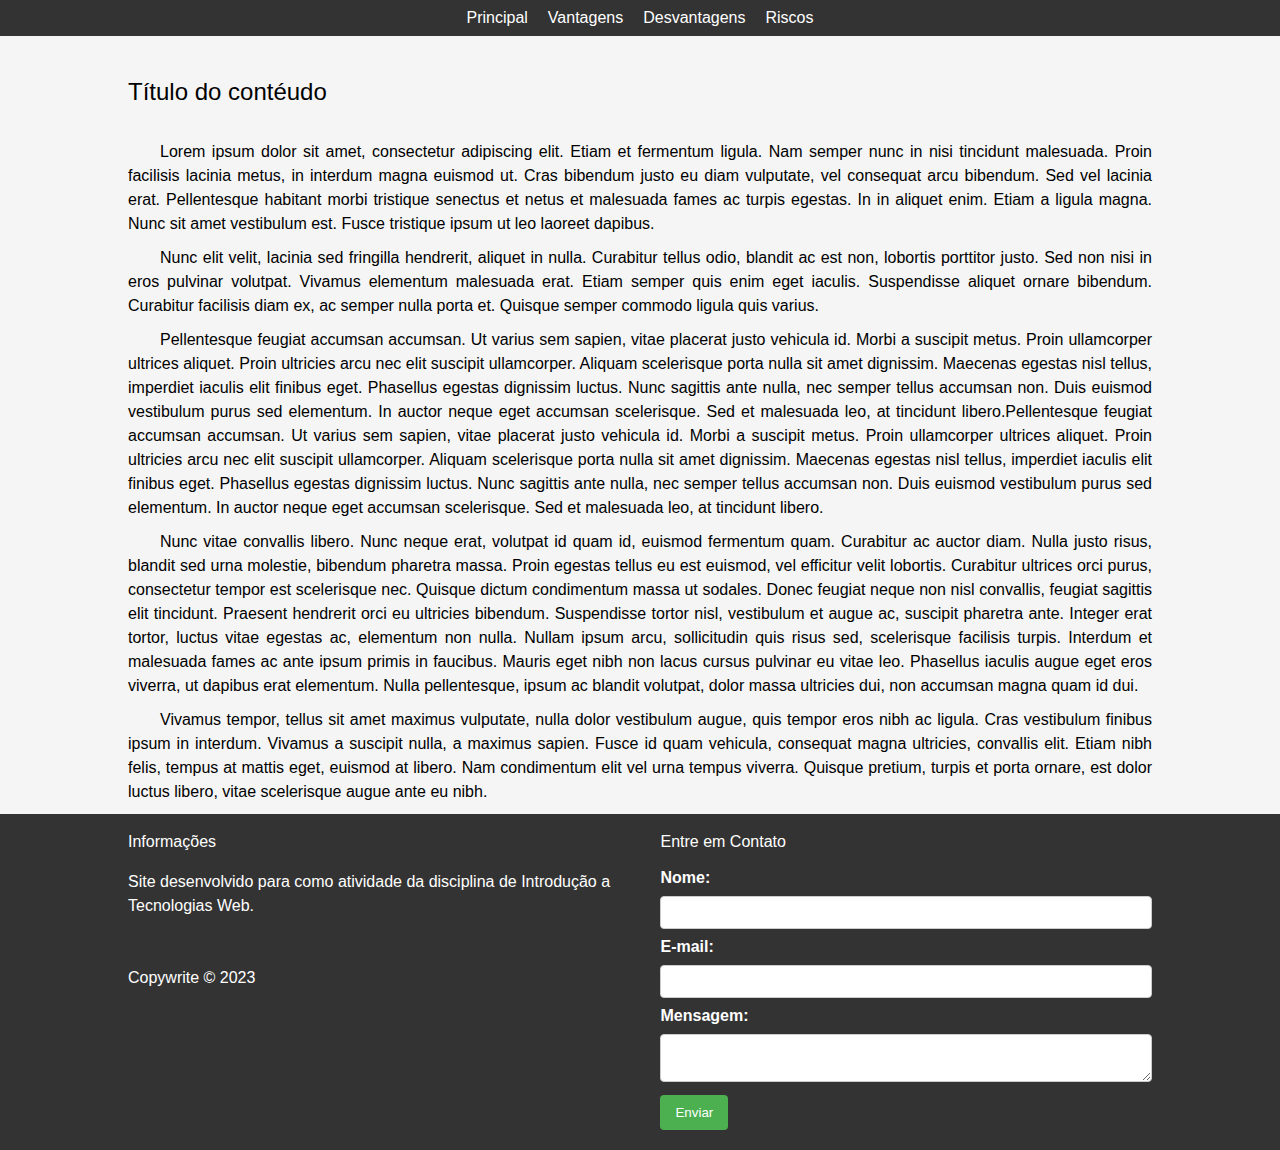
==== index.html @ ad64367f "Adiciona layout inicial" ====
<!DOCTYPE html>
<html lang="">
  <head>
    <meta charset="UTF-8" />
    <meta http-equiv="X-UA-Compatible" content="IE=edge" />
    <meta name="viewport" content="width=device-width, initial-scale=1.0" />
    <title>Principal</title>
    <link rel="stylesheet" href="style.css" />
  </head>
  <body>
    <header>
      <nav>
        <ul>
          <li>
            <a href="index.html">Principal</a>
          </li>
          <li>
            <a href="vantagens.html">Vantagens</a>
          </li>
          <li>
            <a href="desvantagens.html">Desvantagens</a>
          </li>
          <li>
            <a href="riscos.html">Riscos</a>
          </li>
        </ul>
      </nav>
    </header>

    <main class="container">
      <article>
        <h1>Título do contéudo</h1>

        <p>
          Lorem ipsum dolor sit amet, consectetur adipiscing elit. Etiam et
          fermentum ligula. Nam semper nunc in nisi tincidunt malesuada. Proin
          facilisis lacinia metus, in interdum magna euismod ut. Cras bibendum
          justo eu diam vulputate, vel consequat arcu bibendum. Sed vel lacinia
          erat. Pellentesque habitant morbi tristique senectus et netus et
          malesuada fames ac turpis egestas. In in aliquet enim. Etiam a ligula
          magna. Nunc sit amet vestibulum est. Fusce tristique ipsum ut leo
          laoreet dapibus.
        </p>

        <p>
          Nunc elit velit, lacinia sed fringilla hendrerit, aliquet in nulla.
          Curabitur tellus odio, blandit ac est non, lobortis porttitor justo.
          Sed non nisi in eros pulvinar volutpat. Vivamus elementum malesuada
          erat. Etiam semper quis enim eget iaculis. Suspendisse aliquet ornare
          bibendum. Curabitur facilisis diam ex, ac semper nulla porta et.
          Quisque semper commodo ligula quis varius.
        </p>

        <p>
          Pellentesque feugiat accumsan accumsan. Ut varius sem sapien, vitae
          placerat justo vehicula id. Morbi a suscipit metus. Proin ullamcorper
          ultrices aliquet. Proin ultricies arcu nec elit suscipit ullamcorper.
          Aliquam scelerisque porta nulla sit amet dignissim. Maecenas egestas
          nisl tellus, imperdiet iaculis elit finibus eget. Phasellus egestas
          dignissim luctus. Nunc sagittis ante nulla, nec semper tellus accumsan
          non. Duis euismod vestibulum purus sed elementum. In auctor neque eget
          accumsan scelerisque. Sed et malesuada leo, at tincidunt
          libero.Pellentesque feugiat accumsan accumsan. Ut varius sem sapien,
          vitae placerat justo vehicula id. Morbi a suscipit metus. Proin
          ullamcorper ultrices aliquet. Proin ultricies arcu nec elit suscipit
          ullamcorper. Aliquam scelerisque porta nulla sit amet dignissim.
          Maecenas egestas nisl tellus, imperdiet iaculis elit finibus eget.
          Phasellus egestas dignissim luctus. Nunc sagittis ante nulla, nec
          semper tellus accumsan non. Duis euismod vestibulum purus sed
          elementum. In auctor neque eget accumsan scelerisque. Sed et malesuada
          leo, at tincidunt libero.
        </p>

        <p>
          Nunc vitae convallis libero. Nunc neque erat, volutpat id quam id,
          euismod fermentum quam. Curabitur ac auctor diam. Nulla justo risus,
          blandit sed urna molestie, bibendum pharetra massa. Proin egestas
          tellus eu est euismod, vel efficitur velit lobortis. Curabitur
          ultrices orci purus, consectetur tempor est scelerisque nec. Quisque
          dictum condimentum massa ut sodales. Donec feugiat neque non nisl
          convallis, feugiat sagittis elit tincidunt. Praesent hendrerit orci eu
          ultricies bibendum. Suspendisse tortor nisl, vestibulum et augue ac,
          suscipit pharetra ante. Integer erat tortor, luctus vitae egestas ac,
          elementum non nulla. Nullam ipsum arcu, sollicitudin quis risus sed,
          scelerisque facilisis turpis. Interdum et malesuada fames ac ante
          ipsum primis in faucibus. Mauris eget nibh non lacus cursus pulvinar
          eu vitae leo. Phasellus iaculis augue eget eros viverra, ut dapibus
          erat elementum. Nulla pellentesque, ipsum ac blandit volutpat, dolor
          massa ultricies dui, non accumsan magna quam id dui.
        </p>

        <p>
          Vivamus tempor, tellus sit amet maximus vulputate, nulla dolor
          vestibulum augue, quis tempor eros nibh ac ligula. Cras vestibulum
          finibus ipsum in interdum. Vivamus a suscipit nulla, a maximus sapien.
          Fusce id quam vehicula, consequat magna ultricies, convallis elit.
          Etiam nibh felis, tempus at mattis eget, euismod at libero. Nam
          condimentum elit vel urna tempus viverra. Quisque pretium, turpis et
          porta ornare, est dolor luctus libero, vitae scelerisque augue ante eu
          nibh.
        </p>
      </article>
    </main>

    <footer>
      <div class="container">
        <div class="footer-columns">
          <div class="column-info">
            <h2>Informações</h2>

            <p>
              Site desenvolvido para como atividade da disciplina de Introdução
              a Tecnologias Web.
            </p>

            <p class="copywrite">Copywrite © 2023</p>
          </div>
          <div class="column-form">
            <h2>Entre em Contato</h2>
            <form
              action="mailto:seuemail@example.com"
              method="post"
              enctype="text/plain"
            >
              <label for="name">Nome:</label>
              <input type="text" id="name" name="name" required />

              <label for="email">E-mail:</label>
              <input type="email" id="email" name="email" required />

              <label for="message">Mensagem:</label>
              <textarea id="message" name="message" required></textarea>

              <input type="submit" value="Enviar" />
            </form>
          </div>
        </div>
      </div>
    </footer>
  </body>
</html>
---- style.css ----
/* http://meyerweb.com/eric/tools/css/reset/ 
   v2.0 | 20110126
   License: none (public domain)
*/

html,
body,
div,
span,
applet,
object,
iframe,
h1,
h2,
h3,
h4,
h5,
h6,
p,
blockquote,
pre,
a,
abbr,
acronym,
address,
big,
cite,
code,
del,
dfn,
em,
img,
ins,
kbd,
q,
s,
samp,
small,
strike,
strong,
sub,
sup,
tt,
var,
b,
u,
i,
center,
dl,
dt,
dd,
ol,
ul,
li,
fieldset,
form,
label,
legend,
table,
caption,
tbody,
tfoot,
thead,
tr,
th,
td,
article,
aside,
canvas,
details,
embed,
figure,
figcaption,
footer,
header,
hgroup,
menu,
nav,
output,
ruby,
section,
summary,
time,
mark,
audio,
video {
  margin: 0;
  padding: 0;
  border: 0;
  font-size: 100%;
  font: inherit;
  vertical-align: baseline;
}
/* HTML5 display-role reset for older browsers */
article,
aside,
details,
figcaption,
figure,
footer,
header,
hgroup,
menu,
nav,
section {
  display: block;
}
body {
  line-height: 1;
}
ol,
ul {
  list-style: none;
}
blockquote,
q {
  quotes: none;
}
blockquote:before,
blockquote:after,
q:before,
q:after {
  content: "";
  content: none;
}
table {
  border-collapse: collapse;
  border-spacing: 0;
}

body {
  font-family: Arial, sans-serif;
  background-color: #f5f5f5;
  margin: 0;
  padding: 0;
  font-size: 16px;
}

p {
  line-height: 1.5;
}

header {
  background-color: #333;
  color: #fff;
  padding: 10px;
  position: fixed;
  top: 0;
  left: 0;
  right: 0;
}

main {
  padding-top: 80px;
}

nav ul {
  list-style: none;
  margin: 0;
  padding: 0;
  display: flex;
  justify-content: center;
}

nav ul li a {
  color: #fff;
  text-decoration: none;
  padding: 10px;
  border-radius: 5px;
  transition: background-color 0.3s ease;
}

.container {
  margin: 0 auto;
  max-width: 80%;
  padding-left: 15px;
  padding-right: 15px;
}

article h1 {
  font-size: 24px;
  margin-bottom: 1.5em;
}

article p {
  margin-bottom: 10px;
  text-align: justify;
  text-indent: 2em;
}

footer {
  padding: 20px 0;
  background-color: #333;
  color: #fff;
}

.copywrite {
    margin-top: 3rem;
}

.footer-columns {
  display: flex;
  justify-content: space-between;
}

.column-info,
.column-form {
  width: 48%;
}

h2 {
  margin-bottom: 20px;
}

form label {
  display: block;
  margin-bottom: 10px;
  font-weight: bold;
}

form input[type="text"],
form input[type="email"],
form textarea {
  width: 100%;
  padding: 8px;
  border: 1px solid #ccc;
  border-radius: 4px;
  box-sizing: border-box;
  margin-bottom: 10px;
}

form input[type="submit"] {
  background-color: #4caf50;
  color: white;
  padding: 10px 15px;
  border: none;
  border-radius: 4px;
  cursor: pointer;
}

form input[type="submit"]:hover {
  background-color: #45a049;
}
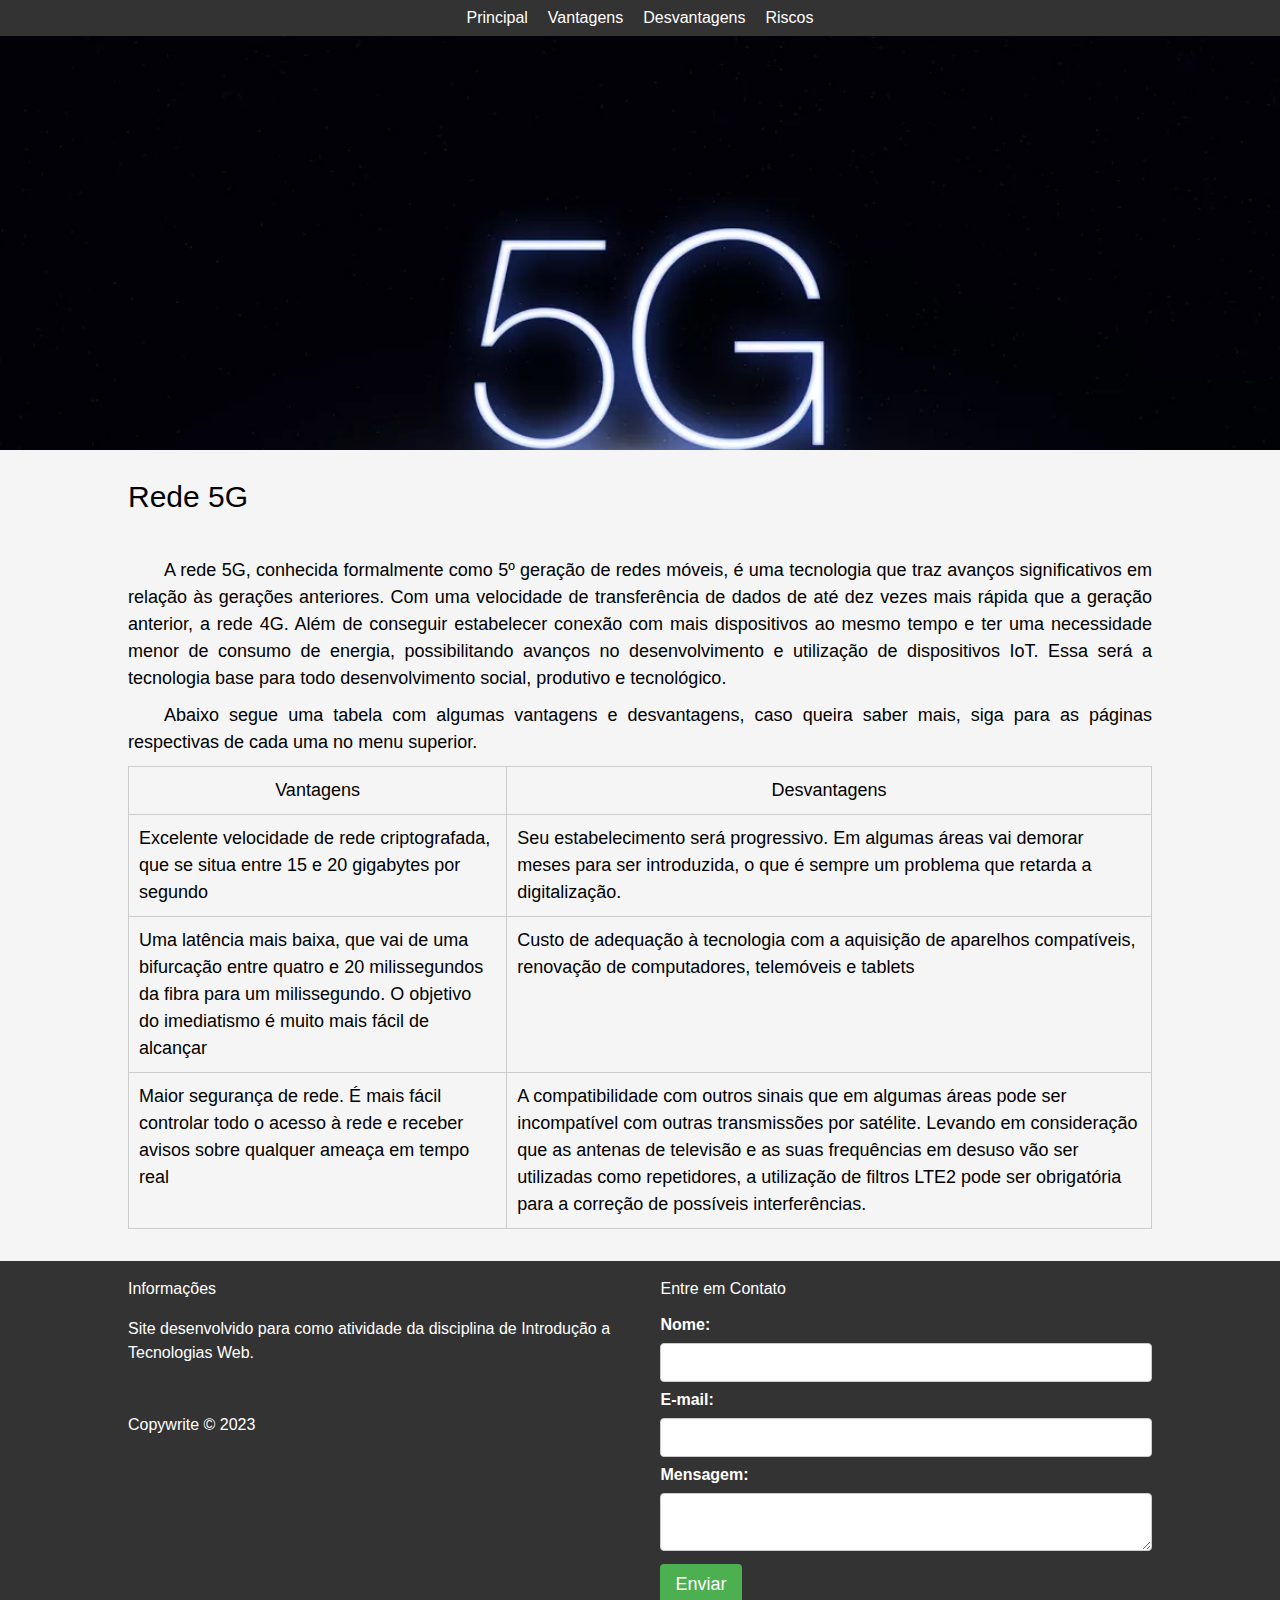
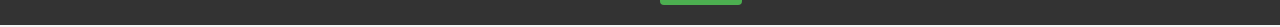
==== commit fdcabf26: "Adiciona informações do texto e finaliza layout" ====
--- a/index.html
+++ b/index.html
@@ -8,97 +8,63 @@
     <link rel="stylesheet" href="style.css" />
   </head>
   <body>
-    <header>
-      <nav>
-        <ul>
-          <li>
-            <a href="index.html">Principal</a>
-          </li>
-          <li>
-            <a href="vantagens.html">Vantagens</a>
-          </li>
-          <li>
-            <a href="desvantagens.html">Desvantagens</a>
-          </li>
-          <li>
-            <a href="riscos.html">Riscos</a>
-          </li>
-        </ul>
-      </nav>
-    </header>
+    <nav>
+      <ul>
+        <li>
+          <a href="index.html">Principal</a>
+        </li>
+        <li>
+          <a href="vantagens.html">Vantagens</a>
+        </li>
+        <li>
+          <a href="desvantagens.html">Desvantagens</a>
+        </li>
+        <li>
+          <a href="riscos.html">Riscos</a>
+        </li>
+      </ul>
+    </nav>
+
+    <header class="header"></header>
 
     <main class="container">
       <article>
-        <h1>Título do contéudo</h1>
+        <h1>Rede 5G</h1>
 
         <p>
-          Lorem ipsum dolor sit amet, consectetur adipiscing elit. Etiam et
-          fermentum ligula. Nam semper nunc in nisi tincidunt malesuada. Proin
-          facilisis lacinia metus, in interdum magna euismod ut. Cras bibendum
-          justo eu diam vulputate, vel consequat arcu bibendum. Sed vel lacinia
-          erat. Pellentesque habitant morbi tristique senectus et netus et
-          malesuada fames ac turpis egestas. In in aliquet enim. Etiam a ligula
-          magna. Nunc sit amet vestibulum est. Fusce tristique ipsum ut leo
-          laoreet dapibus.
+          A rede 5G, conhecida formalmente como 5º geração de redes móveis, é
+          uma tecnologia que traz avanços significativos em relação às gerações
+          anteriores. Com uma velocidade de transferência de dados de até dez
+          vezes mais rápida que a geração anterior, a rede 4G. Além de conseguir
+          estabelecer conexão com mais dispositivos ao mesmo tempo e ter uma
+          necessidade menor de consumo de energia, possibilitando avanços no
+          desenvolvimento e utilização de dispositivos IoT. Essa será a
+          tecnologia base para todo desenvolvimento social, produtivo e
+          tecnológico.
         </p>
 
         <p>
-          Nunc elit velit, lacinia sed fringilla hendrerit, aliquet in nulla.
-          Curabitur tellus odio, blandit ac est non, lobortis porttitor justo.
-          Sed non nisi in eros pulvinar volutpat. Vivamus elementum malesuada
-          erat. Etiam semper quis enim eget iaculis. Suspendisse aliquet ornare
-          bibendum. Curabitur facilisis diam ex, ac semper nulla porta et.
-          Quisque semper commodo ligula quis varius.
+          Abaixo segue uma tabela com algumas vantagens e desvantagens, caso queira saber mais, siga para as páginas respectivas de cada uma no menu superior.
         </p>
 
-        <p>
-          Pellentesque feugiat accumsan accumsan. Ut varius sem sapien, vitae
-          placerat justo vehicula id. Morbi a suscipit metus. Proin ullamcorper
-          ultrices aliquet. Proin ultricies arcu nec elit suscipit ullamcorper.
-          Aliquam scelerisque porta nulla sit amet dignissim. Maecenas egestas
-          nisl tellus, imperdiet iaculis elit finibus eget. Phasellus egestas
-          dignissim luctus. Nunc sagittis ante nulla, nec semper tellus accumsan
-          non. Duis euismod vestibulum purus sed elementum. In auctor neque eget
-          accumsan scelerisque. Sed et malesuada leo, at tincidunt
-          libero.Pellentesque feugiat accumsan accumsan. Ut varius sem sapien,
-          vitae placerat justo vehicula id. Morbi a suscipit metus. Proin
-          ullamcorper ultrices aliquet. Proin ultricies arcu nec elit suscipit
-          ullamcorper. Aliquam scelerisque porta nulla sit amet dignissim.
-          Maecenas egestas nisl tellus, imperdiet iaculis elit finibus eget.
-          Phasellus egestas dignissim luctus. Nunc sagittis ante nulla, nec
-          semper tellus accumsan non. Duis euismod vestibulum purus sed
-          elementum. In auctor neque eget accumsan scelerisque. Sed et malesuada
-          leo, at tincidunt libero.
-        </p>
-
-        <p>
-          Nunc vitae convallis libero. Nunc neque erat, volutpat id quam id,
-          euismod fermentum quam. Curabitur ac auctor diam. Nulla justo risus,
-          blandit sed urna molestie, bibendum pharetra massa. Proin egestas
-          tellus eu est euismod, vel efficitur velit lobortis. Curabitur
-          ultrices orci purus, consectetur tempor est scelerisque nec. Quisque
-          dictum condimentum massa ut sodales. Donec feugiat neque non nisl
-          convallis, feugiat sagittis elit tincidunt. Praesent hendrerit orci eu
-          ultricies bibendum. Suspendisse tortor nisl, vestibulum et augue ac,
-          suscipit pharetra ante. Integer erat tortor, luctus vitae egestas ac,
-          elementum non nulla. Nullam ipsum arcu, sollicitudin quis risus sed,
-          scelerisque facilisis turpis. Interdum et malesuada fames ac ante
-          ipsum primis in faucibus. Mauris eget nibh non lacus cursus pulvinar
-          eu vitae leo. Phasellus iaculis augue eget eros viverra, ut dapibus
-          erat elementum. Nulla pellentesque, ipsum ac blandit volutpat, dolor
-          massa ultricies dui, non accumsan magna quam id dui.
-        </p>
-
-        <p>
-          Vivamus tempor, tellus sit amet maximus vulputate, nulla dolor
-          vestibulum augue, quis tempor eros nibh ac ligula. Cras vestibulum
-          finibus ipsum in interdum. Vivamus a suscipit nulla, a maximus sapien.
-          Fusce id quam vehicula, consequat magna ultricies, convallis elit.
-          Etiam nibh felis, tempus at mattis eget, euismod at libero. Nam
-          condimentum elit vel urna tempus viverra. Quisque pretium, turpis et
-          porta ornare, est dolor luctus libero, vitae scelerisque augue ante eu
-          nibh.
-        </p>
+        <table class="table">
+          <tr>
+            <th>Vantagens</th>
+            <th>Desvantagens</th> 
+          </tr>
+          <tr>
+            <td>Excelente velocidade de rede criptografada, que se situa entre 15 e 20 gigabytes por segundo</td>
+            <td>Seu estabelecimento será progressivo. Em algumas áreas vai demorar meses para ser introduzida, o que é sempre um problema que retarda a digitalização.</td>
+          </tr>
+          <tr>
+            <td>Uma latência mais baixa, que vai de uma bifurcação entre quatro e 20 milissegundos da fibra para um milissegundo. O objetivo do imediatismo é muito mais fácil de alcançar</td>
+            <td>Custo de adequação à tecnologia com a aquisição de aparelhos compatíveis, renovação de computadores, telemóveis e tablets</td>
+          </tr>
+          <tr>
+            <td>Maior segurança de rede. É mais fácil controlar todo o acesso à rede e receber avisos sobre qualquer ameaça em tempo real</td>
+            <td>A compatibilidade com outros sinais que em algumas áreas pode ser incompatível com outras transmissões por satélite. Levando em consideração que as antenas de televisão e as suas frequências em desuso vão ser utilizadas como repetidores, a utilização de filtros LTE2 pode ser obrigatória para a correção de possíveis interferências.</td>
+          </tr>
+        </table>
       </article>
     </main>
 
@@ -118,7 +84,7 @@
           <div class="column-form">
             <h2>Entre em Contato</h2>
             <form
-              action="mailto:seuemail@example.com"
+              action="mailto:email@email.com"
               method="post"
               enctype="text/plain"
             >
--- a/style.css
+++ b/style.css
@@ -128,6 +128,10 @@
   border-spacing: 0;
 }
 
+* {
+  font-size: 18px;
+}
+
 body {
   font-family: Arial, sans-serif;
   background-color: #f5f5f5;
@@ -140,7 +144,7 @@
   line-height: 1.5;
 }
 
-header {
+nav {
   background-color: #333;
   color: #fff;
   padding: 10px;
@@ -151,7 +155,7 @@
 }
 
 main {
-  padding-top: 80px;
+  padding-top: 2rem;
 }
 
 nav ul {
@@ -166,8 +170,20 @@
   color: #fff;
   text-decoration: none;
   padding: 10px;
-  border-radius: 5px;
   transition: background-color 0.3s ease;
+}
+
+nav ul li a:hover {
+  background-color: black;
+}
+
+.header {
+  position: relative;
+  background: url(/imgs/rede-5g-beneficios.jpg) no-repeat center top fixed;
+  background-size: cover;
+  background-position: center; 
+  height: 450px;
+  z-index: -1;
 }
 
 .container {
@@ -178,8 +194,13 @@
 }
 
 article h1 {
-  font-size: 24px;
+  font-size: 30px;
   margin-bottom: 1.5em;
+}
+
+article h4 {
+  font-size: 1.5rem;
+  margin: .75em 0;
 }
 
 article p {
@@ -188,7 +209,12 @@
   text-indent: 2em;
 }
 
+.list-topicos {
+  padding-left: 2rem;
+}
+
 footer {
+  margin-top: 2rem;
   padding: 20px 0;
   background-color: #333;
   color: #fff;
@@ -241,3 +267,20 @@
 form input[type="submit"]:hover {
   background-color: #45a049;
 }
+
+table {
+  width: 100%;
+  border-collapse: collapse;
+  border: 1px solid #ccc;
+  padding: 2rem;
+}
+
+th {
+  padding: 10px;
+}
+
+td, th {
+  padding: 10px;
+  border: 1px solid #ccc;
+  line-height: 1.5;
+}